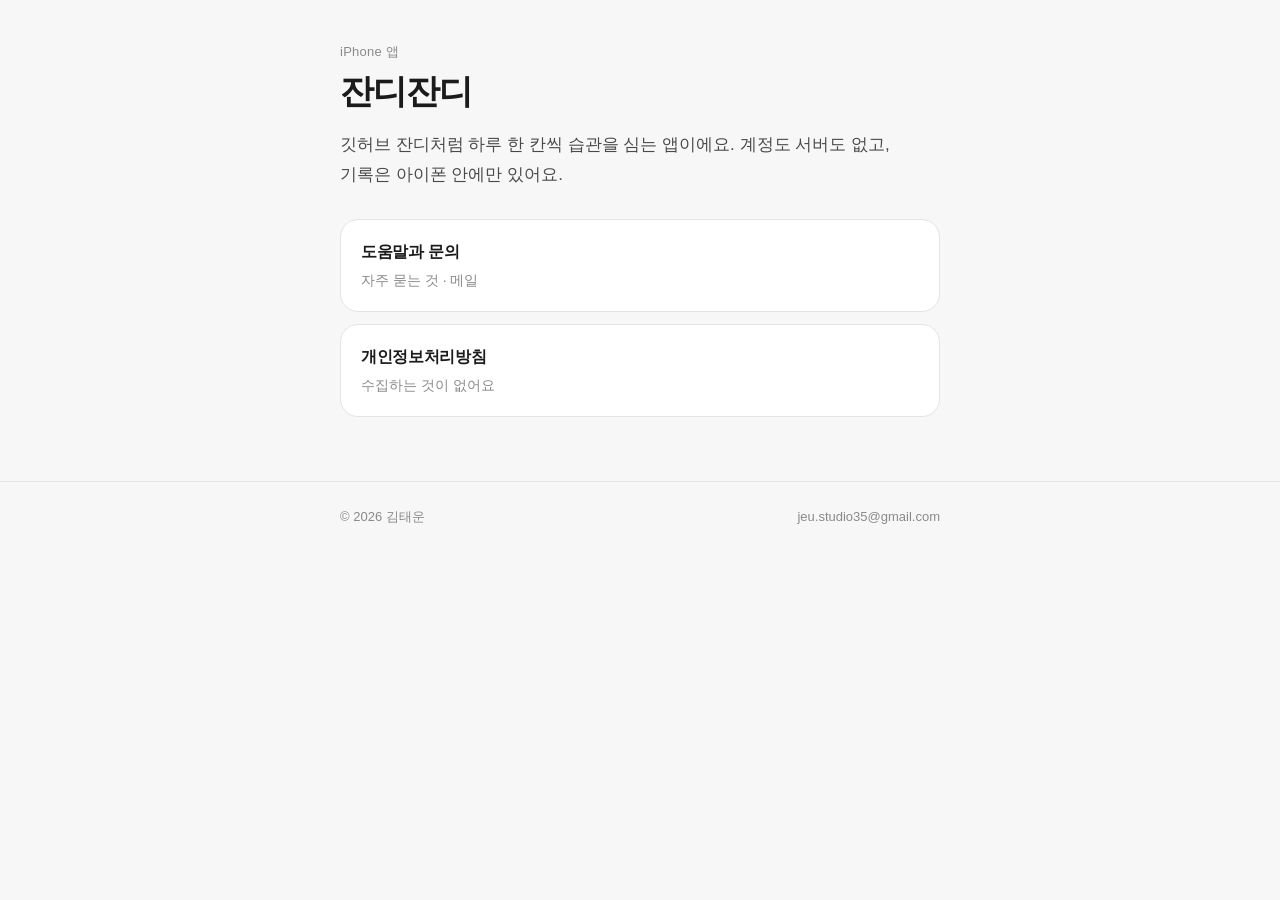
==== index.html @ 31c65d12 "잔디잔디 도움말·개인정보처리방침 페이지" ====
<!doctype html>
<html lang="ko">
<head>
<meta charset="utf-8">
<meta name="viewport" content="width=device-width, initial-scale=1, viewport-fit=cover">
<title>잔디잔디</title>
<meta name="description" content="깃허브 잔디처럼 습관을 심는 아이폰 앱. 계정도 서버도 없어요.">
<meta name="theme-color" content="#f7f7f7" media="(prefers-color-scheme: light)">
<meta name="theme-color" content="#0c0c0d" media="(prefers-color-scheme: dark)">
<link rel="canonical" href="https://dinggi5.github.io/jandijandi-site/">
<link rel="stylesheet" href="assets/style.css">
</head>
<body>

<main>
  <div class="wrap">
    <p class="label">iPhone 앱</p>
    <h1>잔디잔디</h1>
    <p class="lead">깃허브 잔디처럼 하루 한 칸씩 습관을 심는 앱이에요. 계정도 서버도 없고, 기록은 아이폰 안에만 있어요.</p>
    <div class="cards">
      <a class="card" href="support/"><strong>도움말과 문의</strong><span>자주 묻는 것 · 메일</span></a>
      <a class="card" href="privacy/"><strong>개인정보처리방침</strong><span>수집하는 것이 없어요</span></a>
    </div>
  </div>
</main>

<footer><div class="wrap"><span>© 2026 김태운</span><span>jeu.studio35@gmail.com</span></div></footer>
</body>
</html>
---- assets/style.css ----
/* 잔디잔디 문서 페이지 — 앱과 같은 절제. 서체는 시스템(San Francisco / Apple SD Gothic), 장식 없음. */
:root {
  color-scheme: light dark;
  --bg: #f7f7f7;
  --card: #ffffff;
  --text: #1b1b1b;
  --text-2: #4a4a4a;
  --text-3: #8a8a8a;
  --line: #e4e4e4;
  --app: #1b7d3e;
}
@media (prefers-color-scheme: dark) {
  :root {
    --bg: #0c0c0d;
    --card: #161617;
    --text: #f2f2f2;
    --text-2: #c2c2c2;
    --text-3: #7d7d7d;
    --line: #2a2a2b;
    --app: #45c96b;
  }
}
* { box-sizing: border-box; }
html { -webkit-text-size-adjust: 100%; }
body {
  margin: 0;
  background: var(--bg);
  color: var(--text);
  font-family: -apple-system, BlinkMacSystemFont, "Apple SD Gothic Neo", "Pretendard", "Segoe UI", Roboto, sans-serif;
  line-height: 1.7;
  word-break: keep-all;
  overflow-wrap: anywhere;
}
a { color: inherit; }
.wrap { max-width: 640px; margin: 0 auto; padding: 0 20px; }
.head { padding: 28px 0 0; font-size: 14px; color: var(--text-3); }
.head a { text-decoration: none; }
.head a:hover { text-decoration: underline; text-underline-offset: 3px; }
main { padding: 8px 0 64px; }
.label { margin: 32px 0 0; font-size: 13px; color: var(--text-3); letter-spacing: 0.02em; }
h1 { margin: 6px 0 0; font-size: clamp(26px, 5vw, 34px); font-weight: 700; letter-spacing: -0.03em; line-height: 1.3; }
.lead { margin: 16px 0 0; font-size: 17px; line-height: 1.8; color: var(--text-2); }
.date { margin: 10px 0 0; font-size: 13.5px; color: var(--text-3); }
h2 { margin: 48px 0 0; font-size: 17px; font-weight: 700; letter-spacing: -0.02em; }
h3 { margin: 26px 0 0; font-size: 15.5px; font-weight: 600; letter-spacing: -0.01em; }
p { margin: 10px 0 0; font-size: 15px; line-height: 1.8; color: var(--text-2); }
ul { margin: 10px 0 0; padding-left: 18px; }
li { font-size: 15px; line-height: 1.8; color: var(--text-2); }
li + li { margin-top: 4px; }
.u { text-decoration: underline; text-underline-offset: 3px; }
.btn {
  display: inline-block;
  margin-top: 20px;
  padding: 11px 18px;
  border: 1px solid var(--line);
  border-radius: 999px;
  background: var(--card);
  color: var(--text);
  font-size: 15px;
  font-weight: 500;
  text-decoration: none;
}
.btn:hover { border-color: var(--text-3); }
.fine { font-size: 13.5px; color: var(--text-3); }
.cards { display: grid; gap: 12px; margin-top: 28px; }
.card {
  display: block;
  padding: 18px 20px;
  border: 1px solid var(--line);
  border-radius: 18px;
  background: var(--card);
  text-decoration: none;
}
.card strong { display: block; font-size: 16px; font-weight: 600; letter-spacing: -0.02em; }
.card span { display: block; margin-top: 4px; font-size: 14px; color: var(--text-3); }
footer { padding: 24px 0 40px; border-top: 1px solid var(--line); font-size: 13px; color: var(--text-3); }
footer .wrap { display: flex; justify-content: space-between; gap: 16px; flex-wrap: wrap; }
footer a { text-decoration: none; }
footer a:hover { text-decoration: underline; text-underline-offset: 3px; }
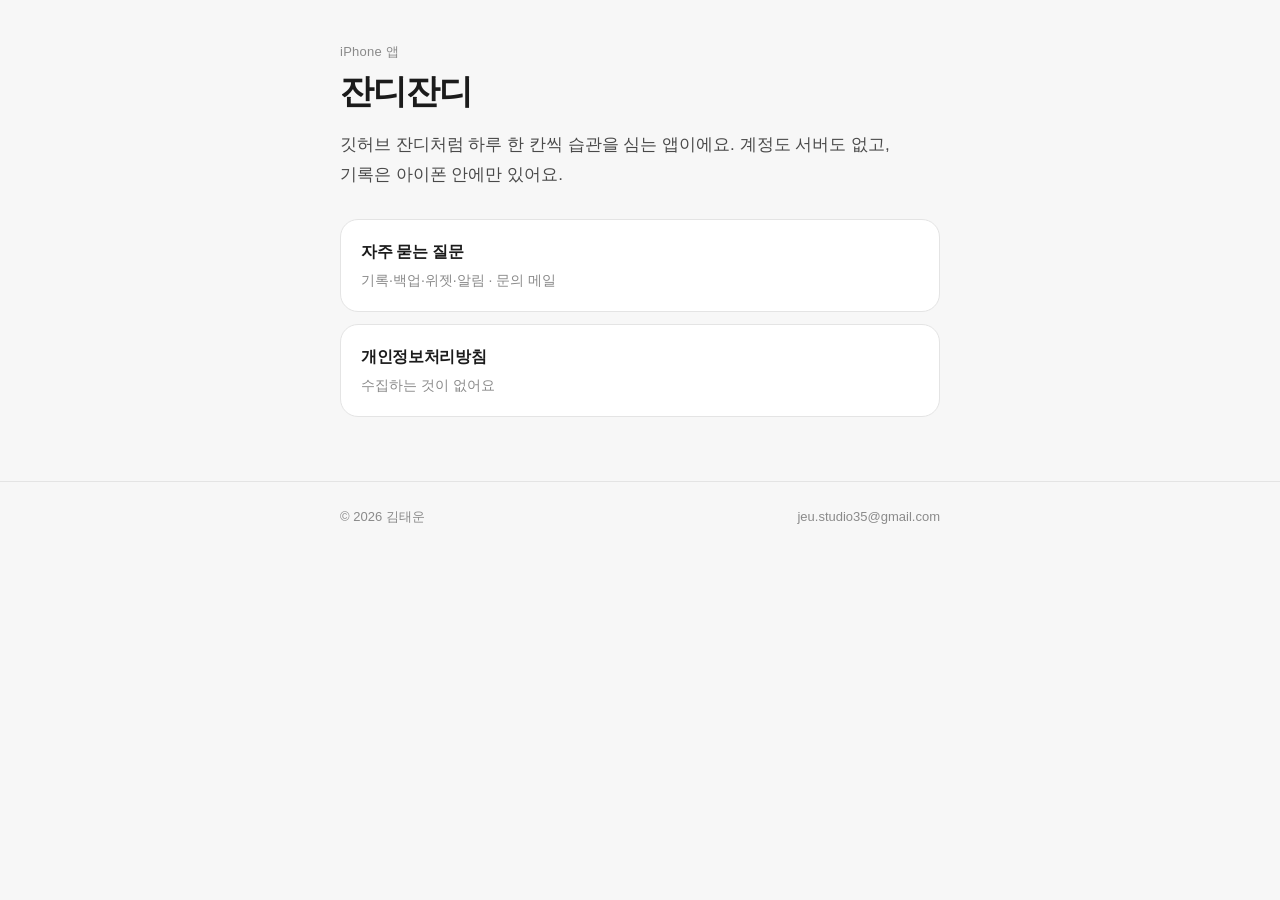
==== commit 6c0159a3: "docs: 도움말과 문의 → 자주 묻는 질문 (잔디잔디 개발 44) 앱 안 바닥글 라벨과 이 페이지 제목은 같은 말이어야 한다(개발 27). 개발 44 에서 앱 라벨이 「자주 묻는" ====
--- a/index.html
+++ b/index.html
@@ -18,7 +18,7 @@
     <h1>잔디잔디</h1>
     <p class="lead">깃허브 잔디처럼 하루 한 칸씩 습관을 심는 앱이에요. 계정도 서버도 없고, 기록은 아이폰 안에만 있어요.</p>
     <div class="cards">
-      <a class="card" href="support/"><strong>도움말과 문의</strong><span>자주 묻는 것 · 메일</span></a>
+      <a class="card" href="support/"><strong>자주 묻는 질문</strong><span>기록·백업·위젯·알림 · 문의 메일</span></a>
       <a class="card" href="privacy/"><strong>개인정보처리방침</strong><span>수집하는 것이 없어요</span></a>
     </div>
   </div>
--- a/assets/style.css
+++ b/assets/style.css
@@ -43,6 +43,9 @@
 .date { margin: 10px 0 0; font-size: 13.5px; color: var(--text-3); }
 h2 { margin: 48px 0 0; font-size: 17px; font-weight: 700; letter-spacing: -0.02em; }
 h3 { margin: 26px 0 0; font-size: 15.5px; font-weight: 600; letter-spacing: -0.01em; }
+/* 자주 묻는 질문의 질문 한 줄. h1 아래 바로 h3 를 쓰면 제목 단계가 건너뛰어지므로
+   의미는 h2 로 두고 모양만 h3 를 따른다(문의 h2 와는 크기·간격으로 갈린다). */
+h2.q { margin: 30px 0 0; font-size: 15.5px; font-weight: 600; letter-spacing: -0.01em; }
 p { margin: 10px 0 0; font-size: 15px; line-height: 1.8; color: var(--text-2); }
 ul { margin: 10px 0 0; padding-left: 18px; }
 li { font-size: 15px; line-height: 1.8; color: var(--text-2); }
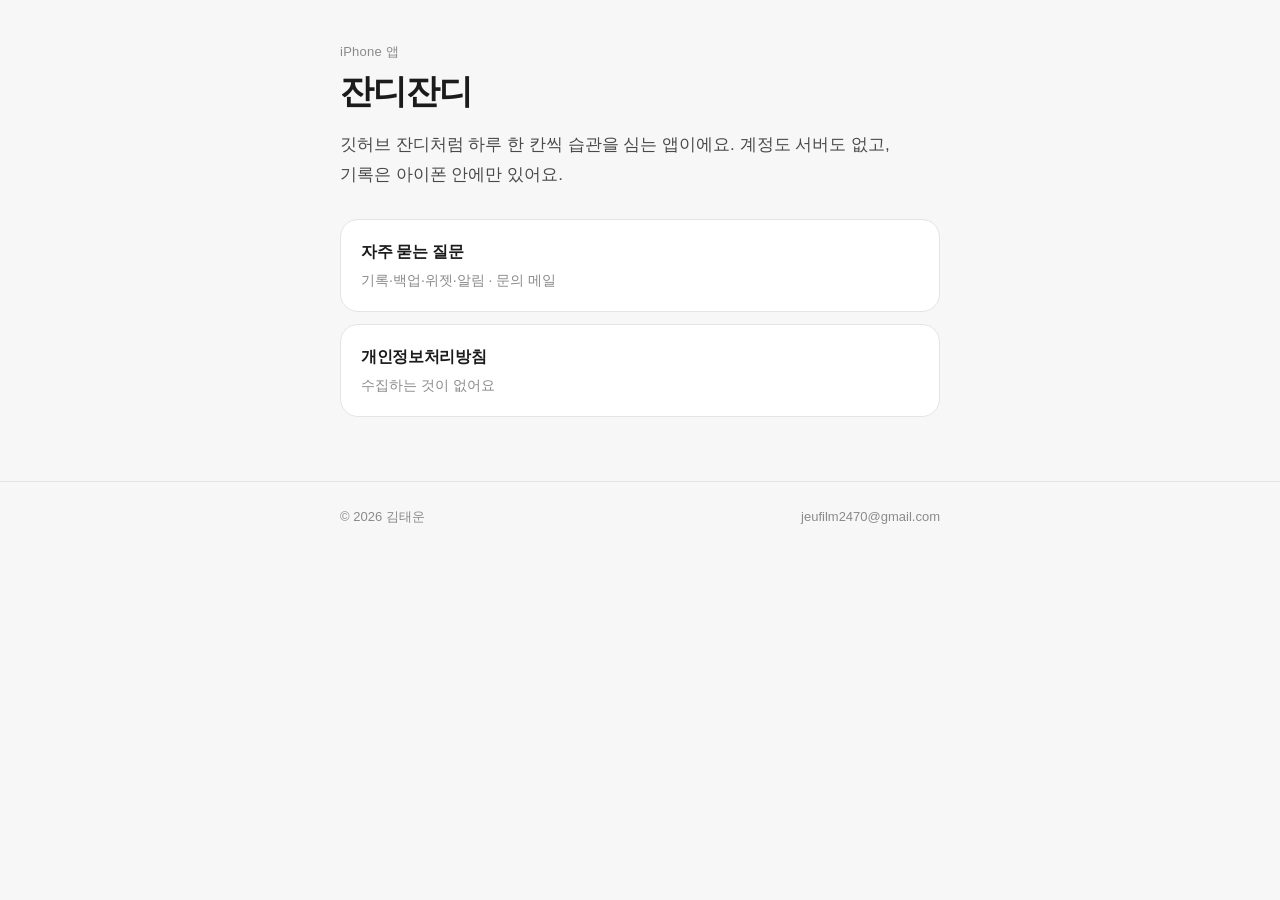
==== commit 2c779574: "지원 메일 변경: jeufilm2470@gmail.com Co-Authored-By: Claude Opus 5.5 <noreply@anthropic.com>" ====
--- a/index.html
+++ b/index.html
@@ -24,6 +24,6 @@
   </div>
 </main>
 
-<footer><div class="wrap"><span>© 2026 김태운</span><span>jeu.studio35@gmail.com</span></div></footer>
+<footer><div class="wrap"><span>© 2026 김태운</span><span>jeufilm2470@gmail.com</span></div></footer>
 </body>
 </html>
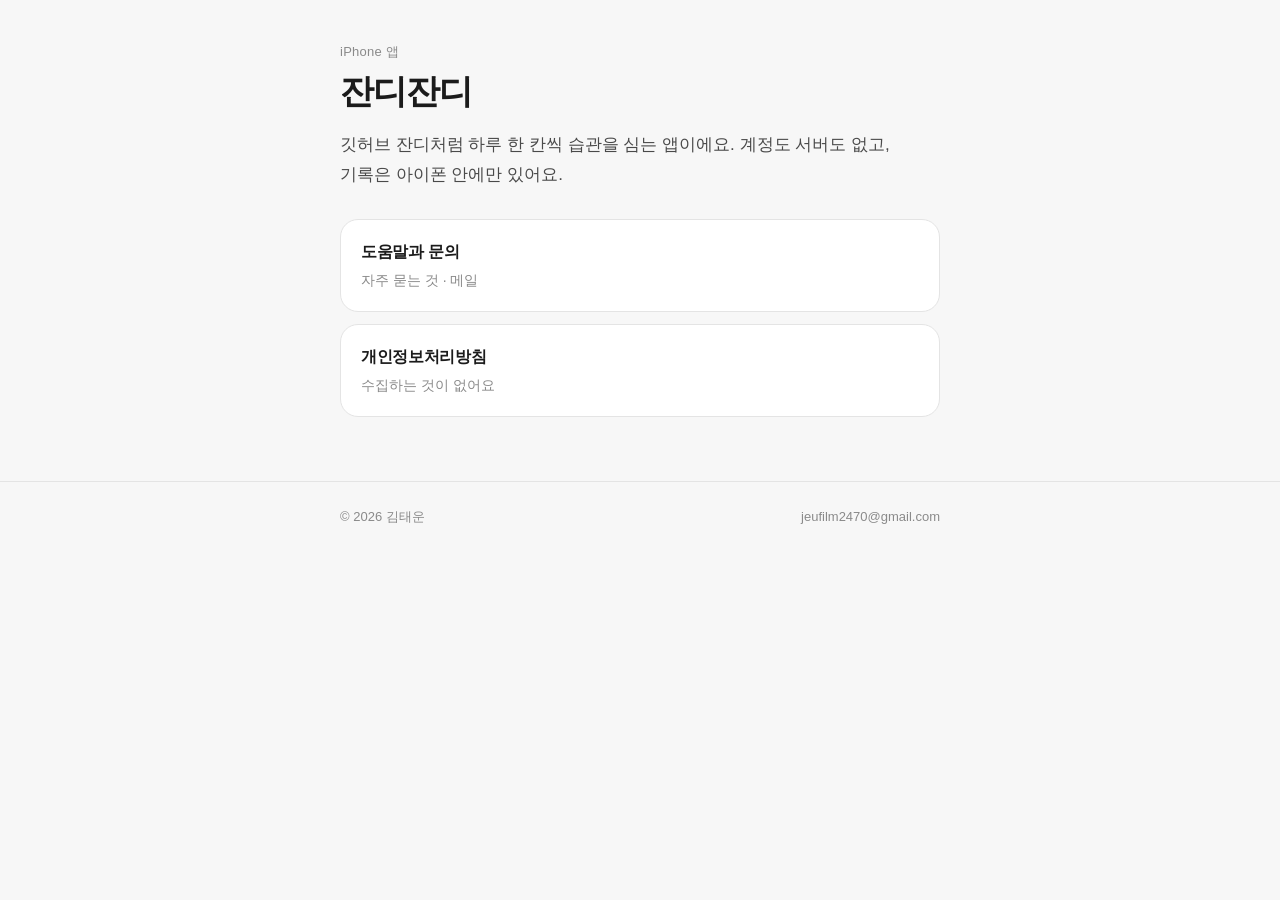
==== commit d05b962c: "지원 메일 변경: jeufilm2470@gmail.com Co-Authored-By: Claude Opus 5.5 <noreply@anthropic.com>" ====
--- a/index.html
+++ b/index.html
@@ -18,7 +18,7 @@
     <h1>잔디잔디</h1>
     <p class="lead">깃허브 잔디처럼 하루 한 칸씩 습관을 심는 앱이에요. 계정도 서버도 없고, 기록은 아이폰 안에만 있어요.</p>
     <div class="cards">
-      <a class="card" href="support/"><strong>자주 묻는 질문</strong><span>기록·백업·위젯·알림 · 문의 메일</span></a>
+      <a class="card" href="support/"><strong>도움말과 문의</strong><span>자주 묻는 것 · 메일</span></a>
       <a class="card" href="privacy/"><strong>개인정보처리방침</strong><span>수집하는 것이 없어요</span></a>
     </div>
   </div>
